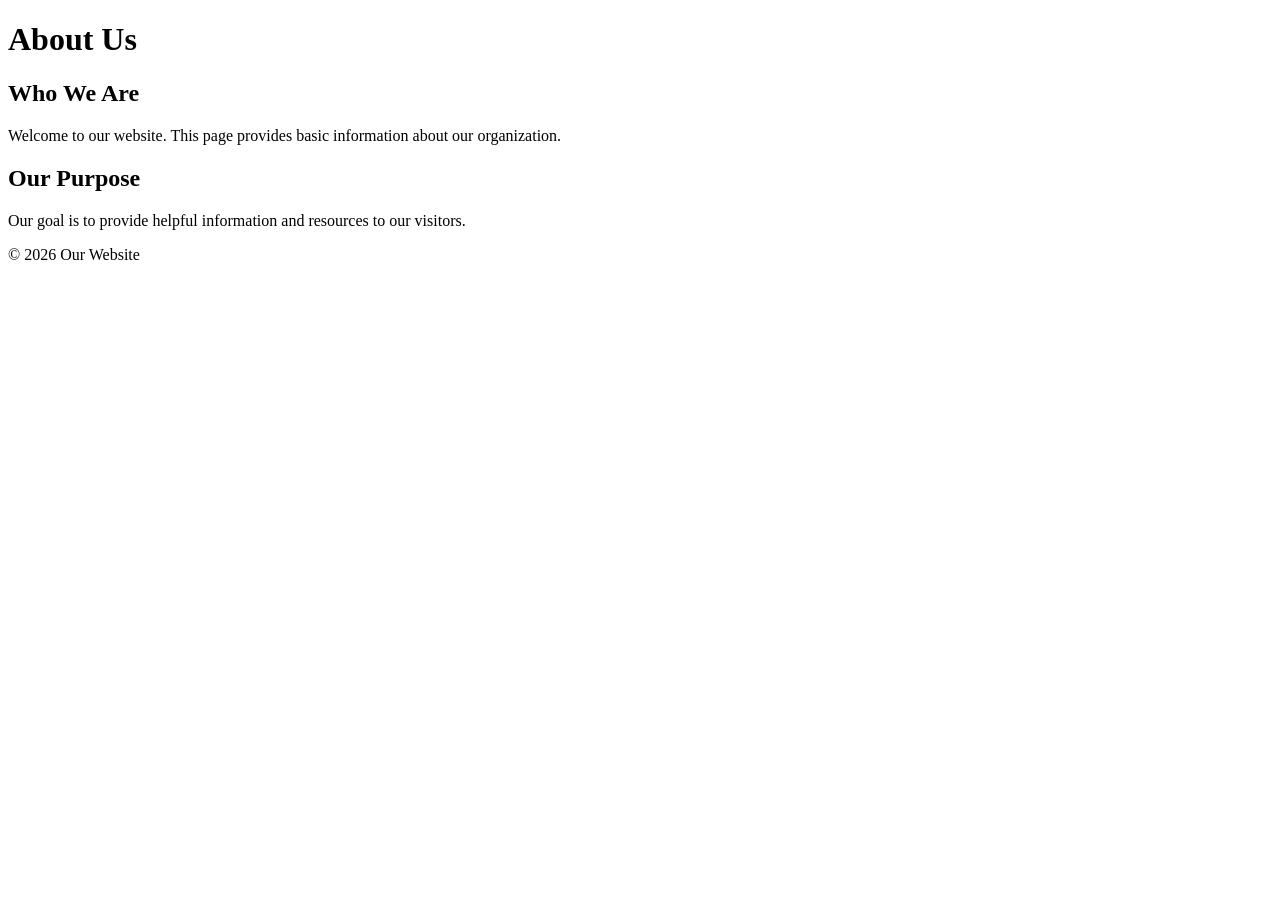
==== about.html @ 5d233192 "Upload about.html Pre-created on Text Editor" ====
<!DOCTYPE html>
<html lang="en">
<head>
  <meta charset="UTF-8">
  <meta name="viewport" content="width=device-width, initial-scale=1.0">
  <title>About</title>
</head>
<body>
  <header>
    <h1>About Us</h1>
  </header>

  <main>
    <h2>Who We Are</h2>
    <p>Welcome to our website. This page provides basic information about our organization.</p>

    <h2>Our Purpose</h2>
    <p>Our goal is to provide helpful information and resources to our visitors.</p>
  </main>

  <footer>
    <p>&copy; 2026 Our Website</p>
  </footer>
</body>
</html>
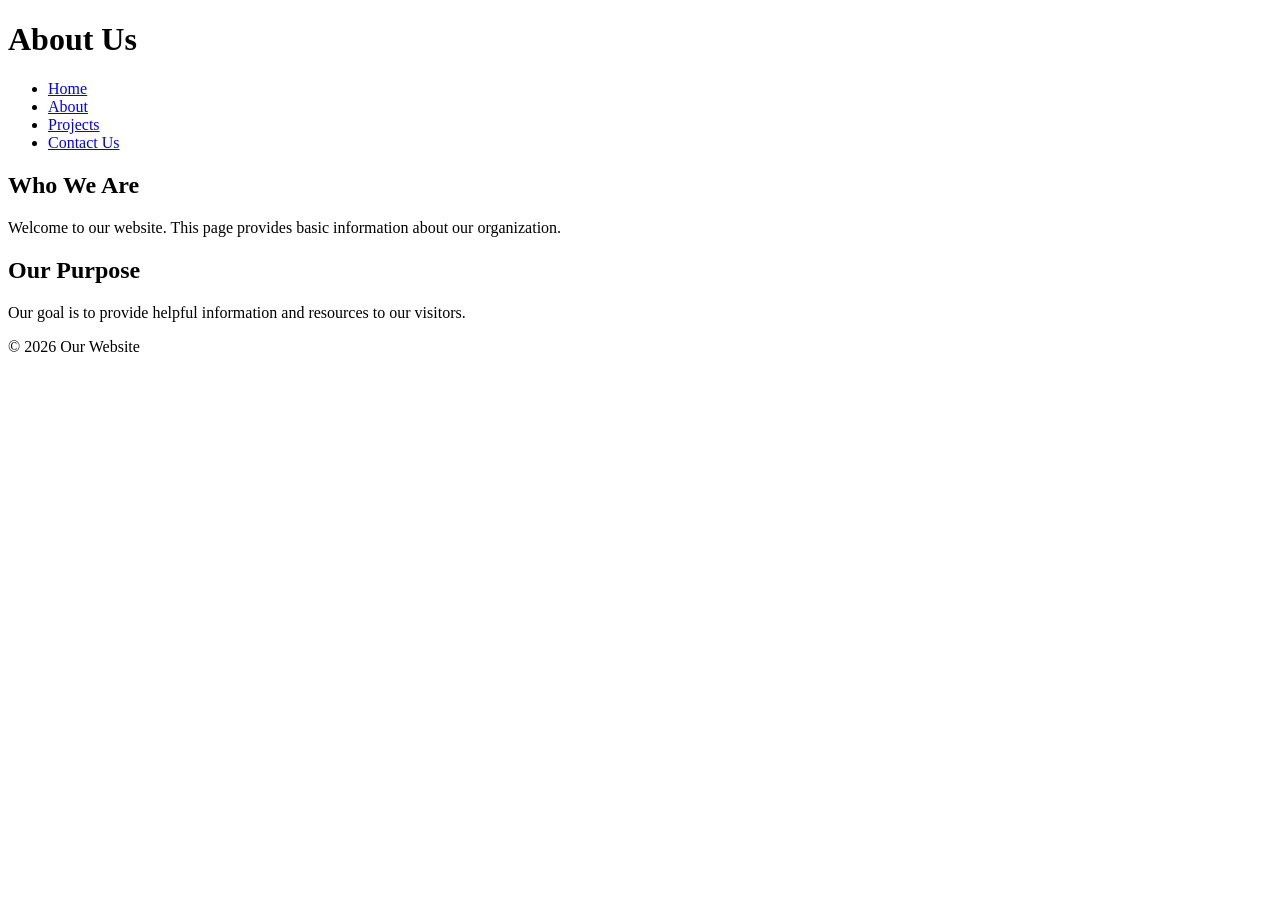
==== commit 0dddf16f: "2.2.1-2.2.5" ====
--- a/about.html
+++ b/about.html
@@ -8,6 +8,14 @@
 <body>
   <header>
     <h1>About Us</h1>
+    <nav>
+            <ul>
+                <li><a href="index.html">Home</a></li>
+                <li><a href="about.html">About</a></li>
+                <li><a href="projects.html">Projects</a></li>
+                <li><a href="contact.html">Contact Us</a></li>
+            </ul>
+        </nav>
   </header>
 
   <main>
@@ -16,6 +24,7 @@
 
     <h2>Our Purpose</h2>
     <p>Our goal is to provide helpful information and resources to our visitors.</p>
+
   </main>
 
   <footer>
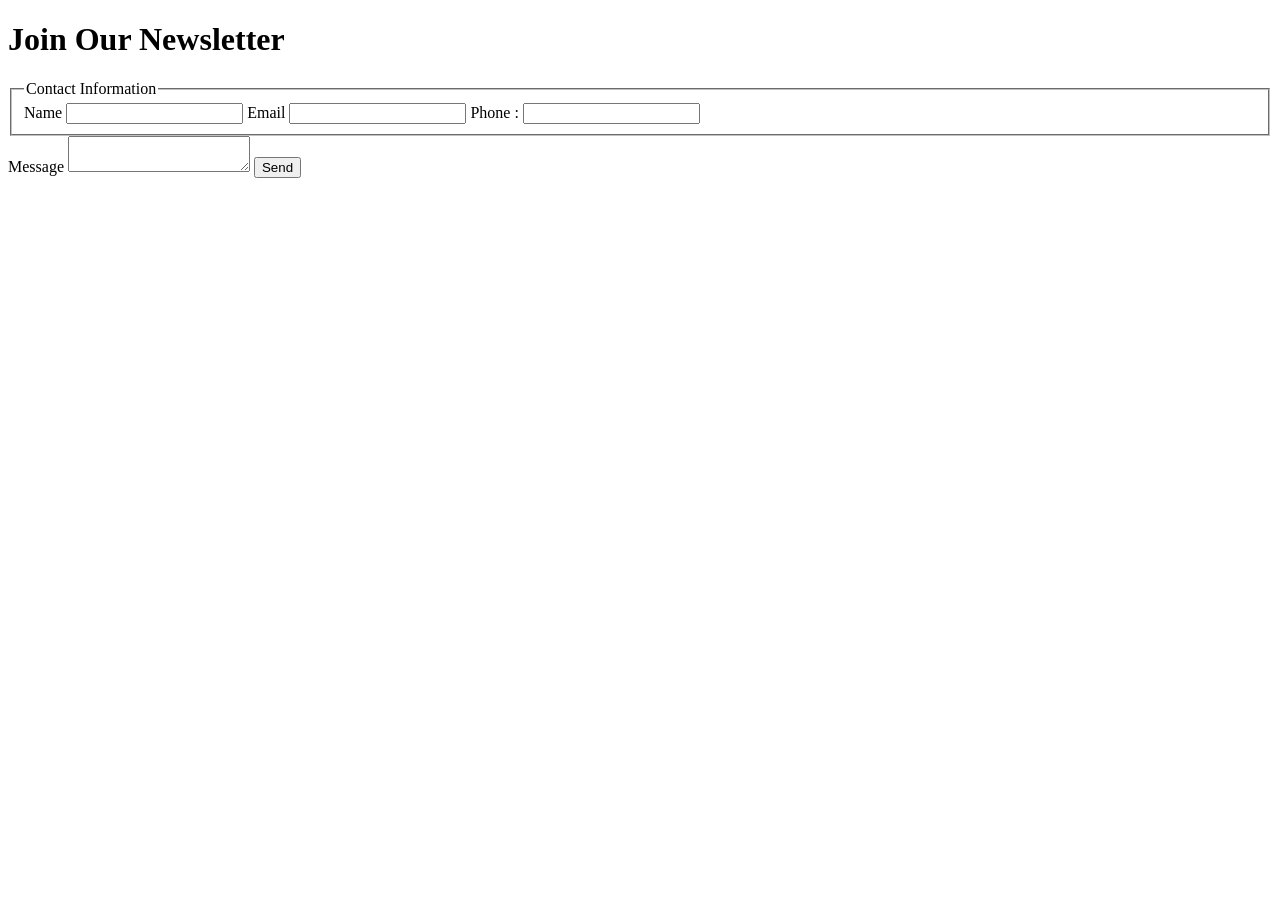
==== commit 188f0fdf: "Unit2" ====
--- a/about.html
+++ b/about.html
@@ -1,34 +1,41 @@
-<!DOCTYPE html>
+<!doctype html>
 <html lang="en">
+
 <head>
-  <meta charset="UTF-8">
-  <meta name="viewport" content="width=device-width, initial-scale=1.0">
-  <title>About</title>
+
+
+  <meta charset="utf-8" />
+
+  <title>About - Sample Form</title>
+
 </head>
+
 <body>
-  <header>
-    <h1>About Us</h1>
-    <nav>
-            <ul>
-                <li><a href="index.html">Home</a></li>
-                <li><a href="about.html">About</a></li>
-                <li><a href="projects.html">Projects</a></li>
-                <li><a href="contact.html">Contact Us</a></li>
-            </ul>
-        </nav>
-  </header>
 
-  <main>
-    <h2>Who We Are</h2>
-    <p>Welcome to our website. This page provides basic information about our organization.</p>
 
-    <h2>Our Purpose</h2>
-    <p>Our goal is to provide helpful information and resources to our visitors.</p>
+  <h1>Join Our Newsletter</h1>
 
-  </main>
+  <form action="/contact" method="post">
+    <fieldset>
+      <legend>Contact Information</legend>
 
-  <footer>
-    <p>&copy; 2026 Our Website</p>
-  </footer>
+      <label for="name">Name</label>
+      <input type="text" id="name" name="name" required minlength="2" maxlength="50">
+
+      <label for="email">Email</label>
+      <input type="email" id="email" name="email" required>
+
+      <label for="phone">Phone :</label>
+      <input type="tel" id="phone" name="phone" pattern="[0-9]{3}-[0-9]{3}-[0-9]{4}"
+        title="Enter phone as 123-456-7890">
+    </fieldset>
+
+    <label for="message">Message</label>
+    <textarea id="message" name="message" required minlength="20" maxlength="1000"></textarea>
+
+    <button type="submit">Send</button>
+  </form>
+
 </body>
-</html>
+
+</html>
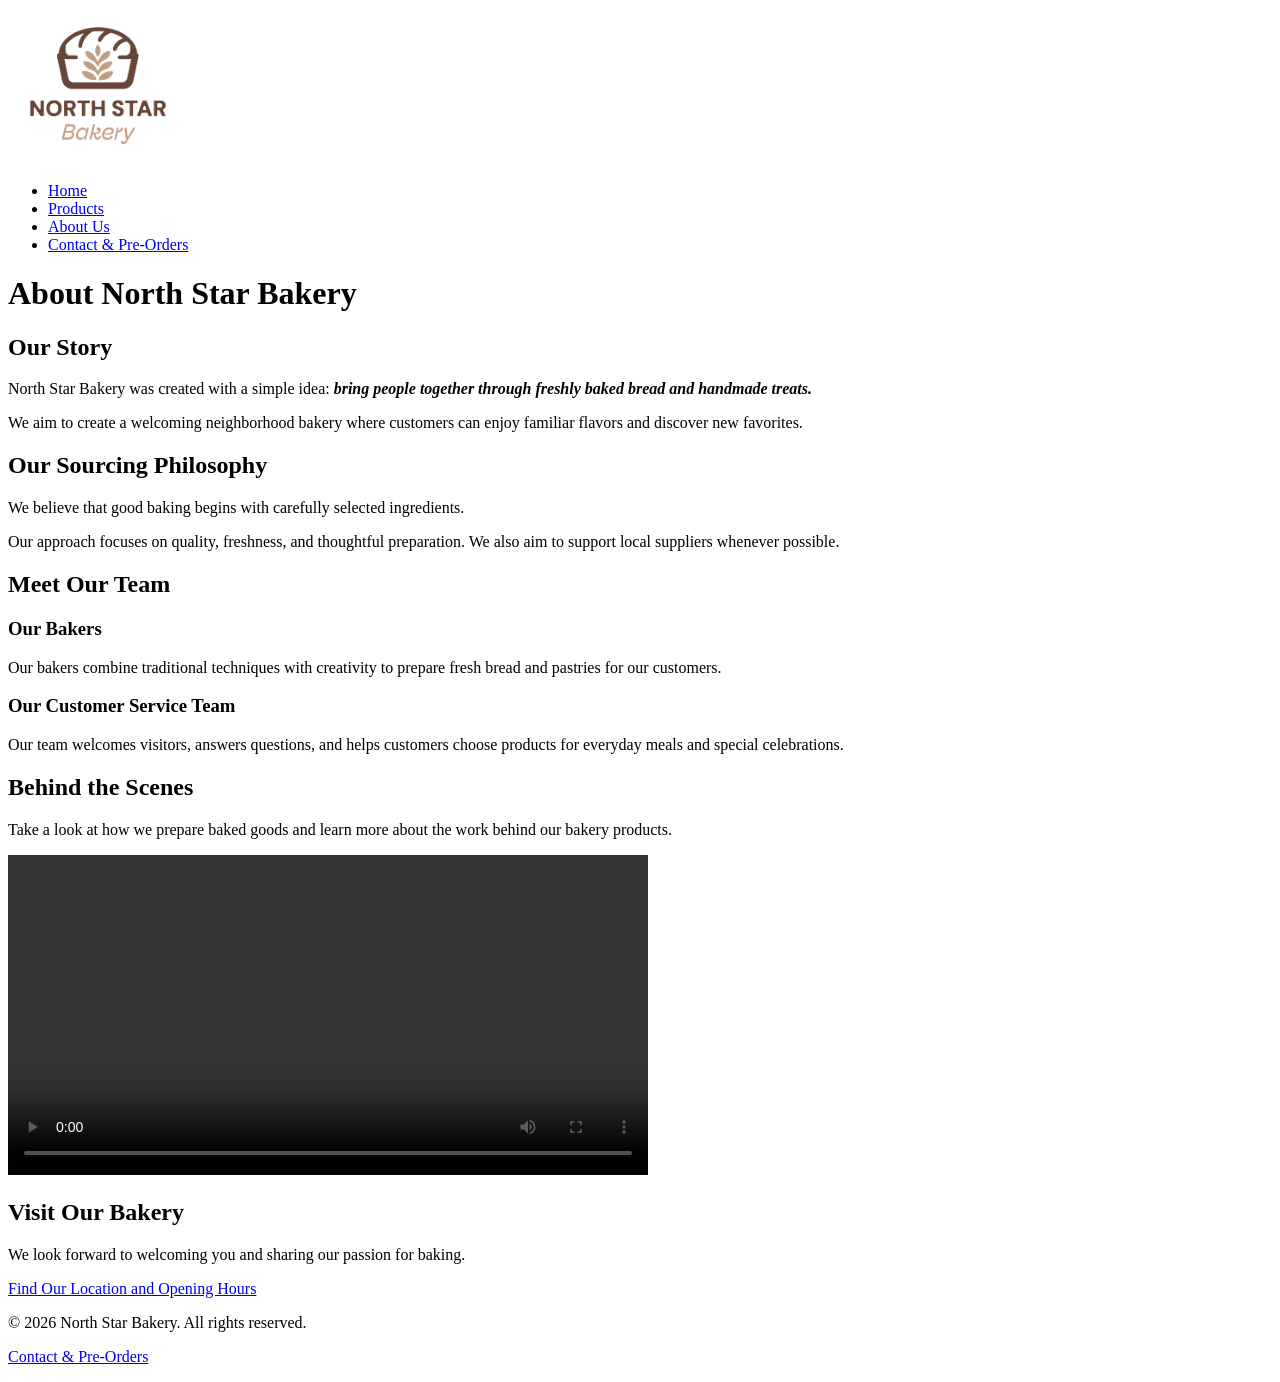
==== commit 7d2004ea: "TouchStone_Unit2" ====
--- a/about.html
+++ b/about.html
@@ -1,41 +1,120 @@
-<!doctype html>
+
+<!DOCTYPE html>
 <html lang="en">
-
 <head>
-
-
-  <meta charset="utf-8" />
-
-  <title>About - Sample Form</title>
-
+    <meta charset="UTF-8">
+    <meta name="description" content="Learn about the story, baking philosophy, and people behind North Star Bakery.">
+    <title>About Us | North Star Bakery</title>
 </head>
 
 <body>
+    <header>
+        <a href="index.html">
+            <img src="images/bakery-logo_c.png"
+                 alt="North Star Bakery logo"
+                 width="180">
+        </a>
 
+        <nav aria-label="Main navigation">
+            <ul>
+                <li><a href="index.html">Home</a></li>
+                <li><a href="products.html">Products</a></li>
+                <li><a href="about.html" aria-current="page">About Us</a></li>
+                <li><a href="contact.html">Contact & Pre-Orders</a></li>
+            </ul>
+        </nav>
+    </header>
 
-  <h1>Join Our Newsletter</h1>
+    <main>
+        <h1>About North Star Bakery</h1>
 
-  <form action="/contact" method="post">
-    <fieldset>
-      <legend>Contact Information</legend>
+        <section>
+            <h2>Our Story</h2>
+            <p>
+                North Star Bakery was created with a simple
+                idea: 
+                <strong><em>bring people together through freshly
+                baked bread and handmade treats.</em></strong>
+            </p>
 
-      <label for="name">Name</label>
-      <input type="text" id="name" name="name" required minlength="2" maxlength="50">
+            <p>
+                We aim to create a welcoming neighborhood
+                bakery where customers can enjoy familiar
+                flavors and discover new favorites.
+            </p>
+        </section>
 
-      <label for="email">Email</label>
-      <input type="email" id="email" name="email" required>
+        <section>
+            <h2>Our Sourcing Philosophy</h2>
+            <p>
+                We believe that good baking begins with
+                carefully selected ingredients.
+            </p>
 
-      <label for="phone">Phone :</label>
-      <input type="tel" id="phone" name="phone" pattern="[0-9]{3}-[0-9]{3}-[0-9]{4}"
-        title="Enter phone as 123-456-7890">
-    </fieldset>
+            <p>
+                Our approach focuses on quality, freshness,
+                and thoughtful preparation. We also aim
+                to support local suppliers whenever possible.
+            </p>
+        </section>
 
-    <label for="message">Message</label>
-    <textarea id="message" name="message" required minlength="20" maxlength="1000"></textarea>
+        <section>
+            <h2>Meet Our Team</h2>
 
-    <button type="submit">Send</button>
-  </form>
+            <h3>Our Bakers</h3>
+            <p>
+                Our bakers combine traditional techniques
+                with creativity to prepare fresh bread
+                and pastries for our customers.
+            </p>
 
+            <h3>Our Customer Service Team</h3>
+            <p>
+                Our team welcomes visitors, answers questions,
+                and helps customers choose products for
+                everyday meals and special celebrations.
+            </p>
+        </section>
+
+        <section>
+            <h2>Behind the Scenes</h2>
+            <p>
+                Take a look at how we prepare baked goods
+                and learn more about the work behind
+                our bakery products.
+            </p>
+
+            <video controls width="640" preload="metadata">
+                <source src="media/bakery-behind-scenes_c.mp4"
+                        type="video/mp4">
+
+                Your browser does not support video playback.
+                <a href="media/bakery-behind-scenes_c.mp4">
+                    Download the behind-the-scenes video.
+                </a>
+            </video>
+        </section>
+
+        <section>
+            <h2>Visit Our Bakery</h2>
+            <p>
+                We look forward to welcoming you and sharing
+                our passion for baking.
+            </p>
+
+            <p>
+                <a href="contact.html">
+                    Find Our Location and Opening Hours
+                </a>
+            </p>
+        </section>
+    </main>
+
+    <footer>
+        <p>&copy; 2026 North Star Bakery. All rights reserved.</p>
+        <p>
+            <a href="contact.html">Contact & Pre-Orders</a>
+        </p>
+    </footer>
 </body>
-
-</html>+</html>
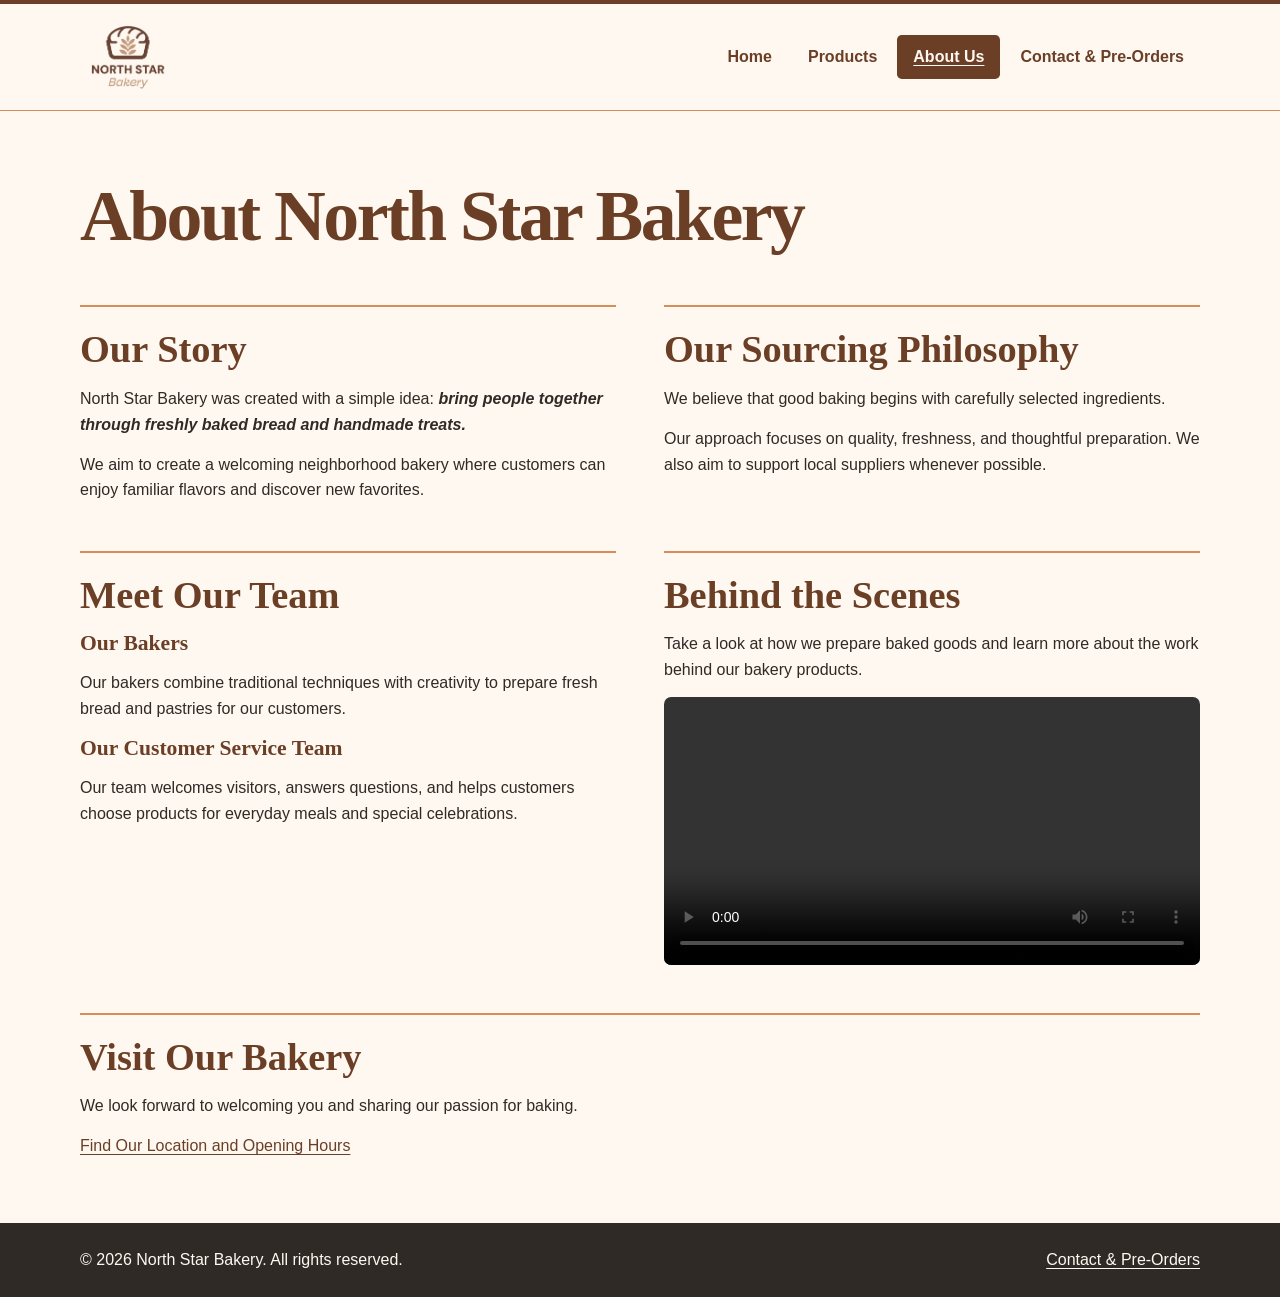
==== commit ba446410: "Unit3_Touchstone" ====
--- a/about.html
+++ b/about.html
@@ -3,6 +3,8 @@
 <html lang="en">
 <head>
     <meta charset="UTF-8">
+    <meta name="viewport" content="width=device-width, initial-scale=1">
+    <link rel="stylesheet" href="css/style.css">
     <meta name="description" content="Learn about the story, baking philosophy, and people behind North Star Bakery.">
     <title>About Us | North Star Bakery</title>
 </head>
@@ -25,7 +27,7 @@
         </nav>
     </header>
 
-    <main>
+    <main class="columns">
         <h1>About North Star Bakery</h1>
 
         <section>
@@ -95,7 +97,7 @@
             </video>
         </section>
 
-        <section>
+        <section class="full-width">
             <h2>Visit Our Bakery</h2>
             <p>
                 We look forward to welcoming you and sharing
--- a/css/style.css
+++ b/css/style.css
@@ -0,0 +1,353 @@
+:root {
+    --cream: #fff8f0;
+    --brown: #6b3e26;
+    --peach: #d88c5a;
+    --charcoal: #2f2a26;
+    --gutter: clamp(1rem, 4vw, 3rem);
+    --page-inset: max(var(--gutter), calc((100% - 70rem) / 2));
+    --gap: clamp(1.5rem, 4vw, 3rem);
+}
+
+*, *::before, *::after {
+    box-sizing: border-box;
+}
+
+body {
+    margin: 0;
+    background: var(--cream);
+    color: var(--charcoal);
+    font-family: Arial, sans-serif;
+    line-height: 1.6;
+}
+
+header, footer, main {
+    padding-inline: var(--page-inset);
+}
+
+header, footer, nav ul, .columns, .welcome, .feature, .contact-layout {
+    display: flex;
+    flex-direction: column;
+}
+
+header {
+    align-items: center;
+    gap: 0.75rem;
+    padding-block: 0.75rem;
+    border-block-start: 0.3rem solid var(--brown);
+    border-block-end: 1px solid var(--peach);
+}
+
+header img {
+    width: 6rem;
+    mix-blend-mode: multiply;
+}
+
+nav {
+    width: 100%;
+}
+
+nav ul {
+    flex-direction: row;
+    flex-wrap: wrap;
+    gap: 0.25rem;
+    margin: 0;
+    padding: 0;
+    list-style: none;
+}
+
+nav li {
+    flex: 1 1 45%;
+}
+
+a {
+    color: var(--brown);
+    text-underline-offset: 0.2em;
+}
+
+a:hover {
+    text-decoration-thickness: 0.15em;
+}
+
+nav a {
+    display: flex;
+    align-items: center;
+    justify-content: center;
+    min-height: 2.75rem;
+    height: 100%;
+    padding: 0.4rem 0.25rem;
+    border-radius: 0.3rem;
+    font-weight: 600;
+    text-align: center;
+    text-decoration: none;
+}
+
+nav a:hover, nav a[aria-current="page"] {
+    background: var(--brown);
+    color: var(--cream);
+}
+
+nav a[aria-current="page"] {
+    text-decoration: underline;
+}
+
+:focus-visible {
+    outline: 3px solid var(--brown);
+    outline-offset: 3px;
+}
+
+main {
+    padding-block: clamp(2rem, 5vw, 4.5rem);
+}
+
+main > * + *, .visit-details > section + section {
+    margin-block-start: var(--gap);
+}
+
+h1, h2, h3 {
+    margin: 0;
+    color: var(--brown);
+    font-family: Georgia, serif;
+    line-height: 1.15;
+    text-wrap: balance;
+}
+
+h1 {
+    font-size: clamp(2.5rem, 5.6vw, 4.75rem);
+    letter-spacing: -0.035em;
+}
+
+h2 {
+    font-size: clamp(1.65rem, 3vw, 2.4rem);
+}
+
+h3 {
+    font-size: 1.35rem;
+}
+
+p, figure, ul {
+    margin: 0;
+}
+
+p {
+    max-width: 65ch;
+}
+
+ul {
+    padding-inline-start: 1.4em;
+}
+
+section > * + *, .feature > div > * + *, fieldset > p + p {
+    margin-block-start: 0.9rem;
+}
+
+img, picture, video, audio {
+    display: block;
+    max-width: 100%;
+}
+
+img, video {
+    height: auto;
+}
+
+main img, video {
+    border-radius: 0.45rem;
+}
+
+figcaption, small {
+    font-size: 0.9rem;
+}
+
+figcaption {
+    margin-block-start: 0.65rem;
+    font-style: italic;
+}
+
+.columns, .contact-layout, .welcome, .feature {
+    gap: var(--gap);
+}
+
+.columns > *, .welcome > *, .feature > *, .contact-layout > * {
+    min-width: 0;
+    margin-block-start: 0;
+}
+
+.columns > section, .visit-details > section {
+    border-top: 2px solid var(--peach);
+    padding-block-start: 1.25rem;
+}
+
+.welcome section {
+    margin-block-start: 1.25rem;
+}
+
+.welcome h2 {
+    font-size: clamp(1.35rem, 2.3vw, 1.8rem);
+    font-weight: normal;
+}
+
+.specialties, .visit-details {
+    padding: clamp(1.25rem, 3vw, 2.5rem);
+    background: var(--brown);
+    border-radius: 0.45rem;
+    color: var(--cream);
+}
+
+.specialties h2, .visit-details h2 {
+    color: var(--cream);
+}
+
+.specialties li::marker, .visit-details li::marker {
+    color: var(--peach);
+}
+
+.button-link, button {
+    display: inline-block;
+    border: 2px solid var(--brown);
+    border-radius: 0.3rem;
+    padding: 0.65rem 1rem;
+    background: var(--brown);
+    color: var(--cream);
+    font: inherit;
+    font-weight: bold;
+    text-decoration: none;
+    cursor: pointer;
+}
+
+button[type="reset"] {
+    background: var(--cream);
+    color: var(--brown);
+}
+
+.button-link:hover, button:hover {
+    background: var(--peach);
+    color: var(--charcoal);
+}
+
+form, form > p {
+    display: flex;
+    gap: 1rem;
+}
+
+form {
+    flex-direction: column;
+}
+
+form > p {
+    flex-wrap: wrap;
+}
+
+fieldset {
+    min-width: 0;
+    margin: 0;
+    border: 1px solid var(--brown);
+    border-radius: 0.45rem;
+    padding: clamp(0.85rem, 2vw, 1.5rem);
+}
+
+legend, label {
+    font-weight: bold;
+}
+
+legend {
+    padding-inline: 0.4rem;
+    color: var(--brown);
+}
+
+label, fieldset small {
+    display: block;
+}
+
+input, select, textarea {
+    display: block;
+    width: 100%;
+    min-width: 0;
+    margin-block: 0.3rem;
+    padding: 0.55rem;
+    border: 1px solid var(--brown);
+    border-radius: 0.25rem;
+    background: var(--cream);
+    color: var(--charcoal);
+    font: inherit;
+}
+
+textarea {
+    resize: vertical;
+}
+
+address {
+    font-style: normal;
+}
+
+footer {
+    gap: 0.75rem;
+    background: var(--charcoal);
+    color: var(--cream);
+    padding-block: 1.5rem;
+}
+
+footer a {
+    color: var(--cream);
+}
+
+footer :focus-visible {
+    outline-color: var(--peach);
+}
+
+@media (min-width: 48rem) {
+    header, footer, .welcome, .feature, .contact-layout {
+        flex-direction: row;
+        justify-content: space-between;
+        align-items: center;
+    }
+
+    nav {
+        width: auto;
+    }
+
+    nav li {
+        flex: 0 1 auto;
+    }
+
+    nav a {
+        padding-inline: 1rem;
+    }
+
+    .welcome > div, .feature > div {
+        flex: 1;
+    }
+
+    .welcome > img, .feature > picture {
+        width: 51%;
+    }
+
+    .specialties ul {
+        display: flex;
+        flex-wrap: wrap;
+        column-gap: 2rem;
+        row-gap: 0.5rem;
+    }
+
+    .columns {
+        flex-flow: row wrap;
+    }
+
+    .columns > section {
+        flex: 1 1 calc((100% - var(--gap)) / 2);
+    }
+
+    .columns > h1, .columns > p, .columns > .full-width {
+        flex-basis: 100%;
+    }
+
+    .contact-layout {
+        align-items: flex-start;
+    }
+
+    .contact-layout > section {
+        flex: 3;
+    }
+
+    .visit-details {
+        flex: 2;
+    }
+}
